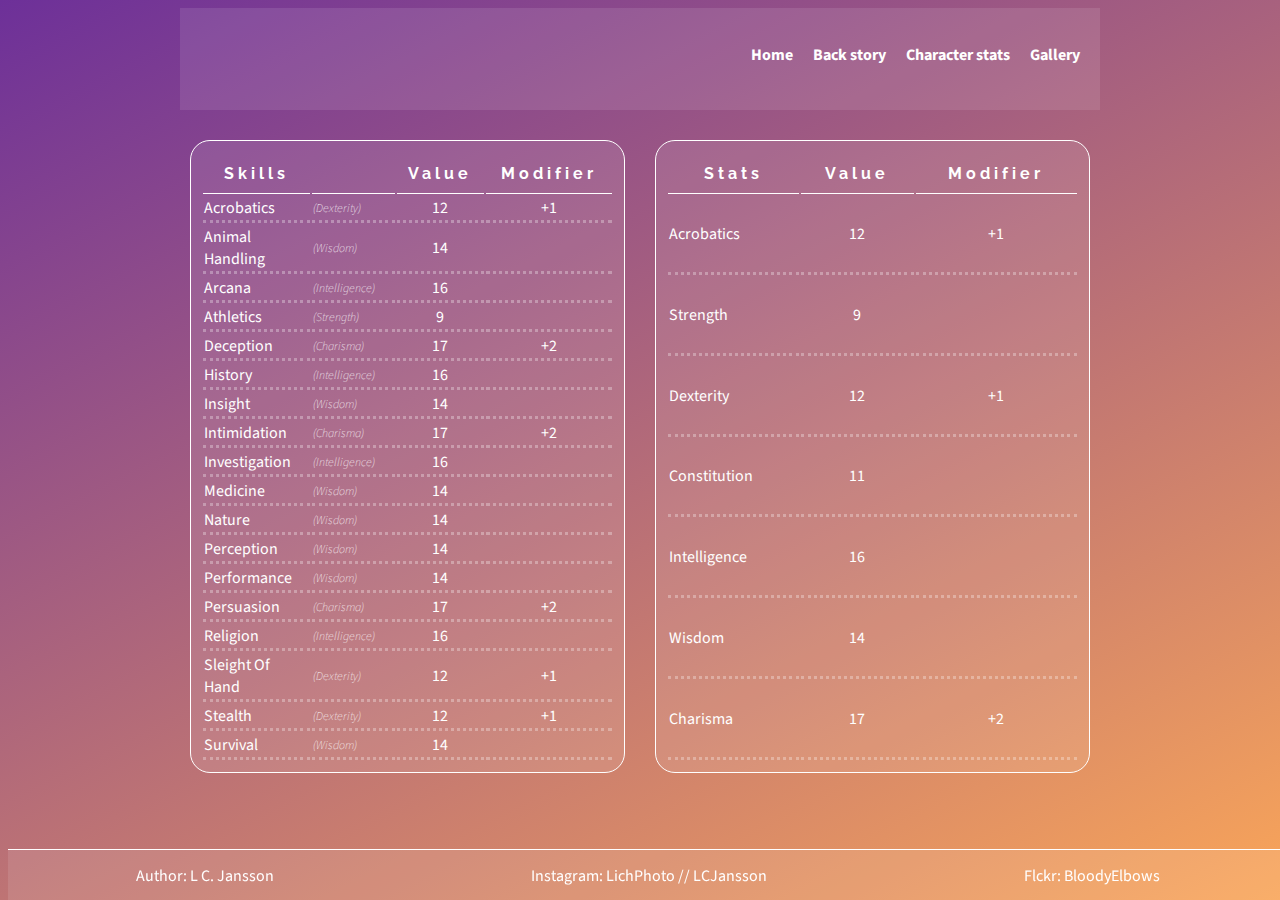
==== character.html @ cd3777ac "changes where made" ====
<!doctype html>
<html lang="en">
<head>
  <meta charset="UTF-8">
  <meta name="viewport"
        content="width=device-width, user-scalable=no, initial-scale=1.0, maximum-scale=1.0, minimum-scale=1.0">
  <meta http-equiv="X-UA-Compatible" content="ie=edge">
  <title>Lavender Dusk</title>

  <link rel="stylesheet" href="css/style.css">

</head>
<body>


<div class="navigation">

  <nav>
    <ul>
      <li ><a href="index.html">Home</a></li>
      <li><a href="story.html">Back story</a></li>
      <li><a href="character.html">Character stats</a></li>
      <li><a href="gallery.html">Gallery</a></li>
    </ul>
  </nav>
</div>

<section>
<table>
  <tr>
    <th>Skills</th>
    <th class="emphasisStat"></th>
    <th>Value</th>
    <th>Modifier</th>

  </tr>
  <tr>
    <td>Acrobatics</td>
    <td class="emphasisStat">(Dexterity)</td>
    <td class="centerValue">12</td>
    <td class="centerValue">+1</td>
  </tr>

   <tr>
    <td>Animal Handling</td>
    <td class="emphasisStat">(Wisdom)</td>
    <td class="centerValue">14</td>
    <td class="centerValue"></td>
  </tr>

   <tr>
    <td>Arcana</td>
    <td class="emphasisStat">(Intelligence)</td>
    <td class="centerValue">16</td>
    <td class="centerValue"></td>
  </tr>

   <tr>
    <td>Athletics</td>
    <td class="emphasisStat">(Strength)</td>
    <td class="centerValue">9</td>
    <td class="centerValue"></td>
  </tr>

   <tr>
    <td>Deception</td>
    <td class="emphasisStat">(Charisma)</td>
    <td class="centerValue">17</td>
    <td class="centerValue">+2</td>
  </tr>

   <tr>
    <td>History</td>
    <td class="emphasisStat">(Intelligence)</td>
    <td class="centerValue">16</td>
    <td class="centerValue"></td>
  </tr>

  <tr>
    <td>Insight</td>
    <td class="emphasisStat">(Wisdom)</td>
    <td class="centerValue">14</td>
    <td class="centerValue"></td>
  </tr>

   <tr>
    <td>Intimidation</td>
    <td class="emphasisStat">(Charisma)</td>
    <td class="centerValue">17</td>
    <td class="centerValue">+2</td>
  </tr>

   <tr>
    <td>Investigation</td>
    <td class="emphasisStat">(Intelligence)</td>
    <td class="centerValue">16</td>
    <td class="centerValue"></td>
  </tr>

   <tr>
    <td>Medicine</td>
    <td class="emphasisStat">(Wisdom)</td>
    <td class="centerValue">14</td>
    <td class="centerValue"></td>
  </tr>

   <tr>
    <td>Nature</td>
    <td class="emphasisStat">(Wisdom)</td>
    <td class="centerValue">14</td>
    <td class="centerValue"></td>
  </tr>

   <tr>
    <td>Perception</td>
    <td class="emphasisStat">(Wisdom)</td>
    <td class="centerValue">14</td>
    <td class="centerValue"></td>
  </tr>

   <tr>
    <td>Performance</td>
    <td class="emphasisStat">(Wisdom)</td>
    <td class="centerValue">14</td>
    <td class="centerValue"></td>
  </tr>

   <tr>
    <td>Persuasion</td>
    <td class="emphasisStat">(Charisma)</td>
    <td class="centerValue">17</td>
    <td class="centerValue">+2</td>
  </tr>

   <tr>
    <td>Religion</td>
    <td class="emphasisStat">(Intelligence)</td>
    <td class="centerValue">16</td>
    <td class="centerValue"></td>
  </tr>

   <tr>
    <td>Sleight Of Hand</td>
    <td class="emphasisStat">(Dexterity)</td>
    <td class="centerValue">12</td>
    <td class="centerValue">+1</td>
  </tr>

   <tr>
    <td>Stealth</td>
    <td class="emphasisStat">(Dexterity)</td>
    <td class="centerValue">12</td>
    <td class="centerValue">+1</td>
  </tr>

   <tr>
    <td>Survival</td>
    <td class="emphasisStat">(Wisdom)</td>
    <td class="centerValue">14</td>
    <td class="centerValue"></td>
  </tr>


</table>

<table >
<tr>
  <th>Stats</th>
  <th>Value</th>
  <th>Modifier</th>
</tr>

  <tr>
    <td>Acrobatics</td>
    <td  class="centerValue">12</td>
    <td class="centerValue">+1</td>
  </tr>

  <tr>
    <td>Strength</td>
    <td class="centerValue">9</td>
    <td class="centerValue"></td>
  </tr>

  <tr>
    <td>Dexterity</td>
    <td class="centerValue">12</td>
    <td class="centerValue">+1</td>
  </tr>

  <tr>
    <td>Constitution</td>
    <td class="centerValue">11</td>
    <td class="centerValue"></td>
  </tr>

  <tr>
    <td>Intelligence</td>
    <td class="centerValue">16</td>
    <td class="centerValue"></td>
  </tr>

  <tr>
    <td>Wisdom</td>
    <td class="centerValue">14</td>
    <td class="centerValue"></td>
  </tr>

  <tr>
    <td>Charisma</td>
    <td class="centerValue">17</td>
    <td class="centerValue">+2</td>
  </tr>


</table>
</section>


<footer>
  <div class="footerInfo">
    <p class="pFooter">Author: L C. Jansson</p>
    <p class="pFooter">Instagram: LichPhoto // LCJansson</p>
    <p class="pFooter">Flckr: BloodyElbows</p>
  </div>
</footer>


</body>
</html>
---- css/style.css ----
@import url('https://fonts.googleapis.com/css2?family=Alumni+Sans+Pinstripe&family=Raleway&family=Source+Sans+Pro&display=swap');

html{
  height: 100%;
}
body{
  background: linear-gradient(153deg, rgba(109,48,153,1), rgba(249,165,89,1));
  color: white;
  font-family: 'Source Sans Pro', sans-serif;

}

ul{
  text-decoration: none;
  list-style: none;
  display: flex;
  justify-content: flex-end;


}
li{
  padding: 10px;
  height: 30px;
  color: white;
  font-weight: bold;
  text-align: center;

}

a{
  color: white;
  text-decoration: none;

}

a:hover{
  text-decoration: underline;
  font-weight: bold;
  color: rgba(249,165,89,1);
}

.navigation{
  padding: 10px;
  background: rgba(999,999,999,0.1);
  max-width: 900px;
  margin: auto;

}

table{
  border: 1px solid;
  padding: 10px;
  background: rgba(999,999,999,0.1);
  border-radius: 20px;
}
.emphasisStat{
  background-color: transparent;
  font-style: italic;
  font-size: 12px;
  font-weight: lighter;
}

th{
  margin: auto;
  width: 60px;
  height: 30px;
  font-family: 'Raleway', sans-serif;
  letter-spacing: 4px;
  padding: 5px;
  border-bottom: 1px solid;

}
td{
  border-bottom: dotted;
  border-bottom-color:rgba(999,999,999,0.3);
}

.centerValue{
  text-align: center;
}

footer{
  background: rgba(999,999,999,0.1);
  margin: auto;
  border-top: 1px solid;
  position: fixed;
  bottom: 0;
  width: 100%;
  height: 50px;   /* Height of the footer */

}
.footerInfo{
  display: flex;
  justify-content: center;
  flex-direction: row;

}
.pFooter{
  margin: auto;
  padding-top: 15px;
  font-size: 1em;
  text-align: center;
}
section {
  max-width: 900px;
  margin: auto;


  display: grid;
  grid-template-columns: repeat(2, 1fr);
  grid-gap: 30px;
  padding: 30px;

}
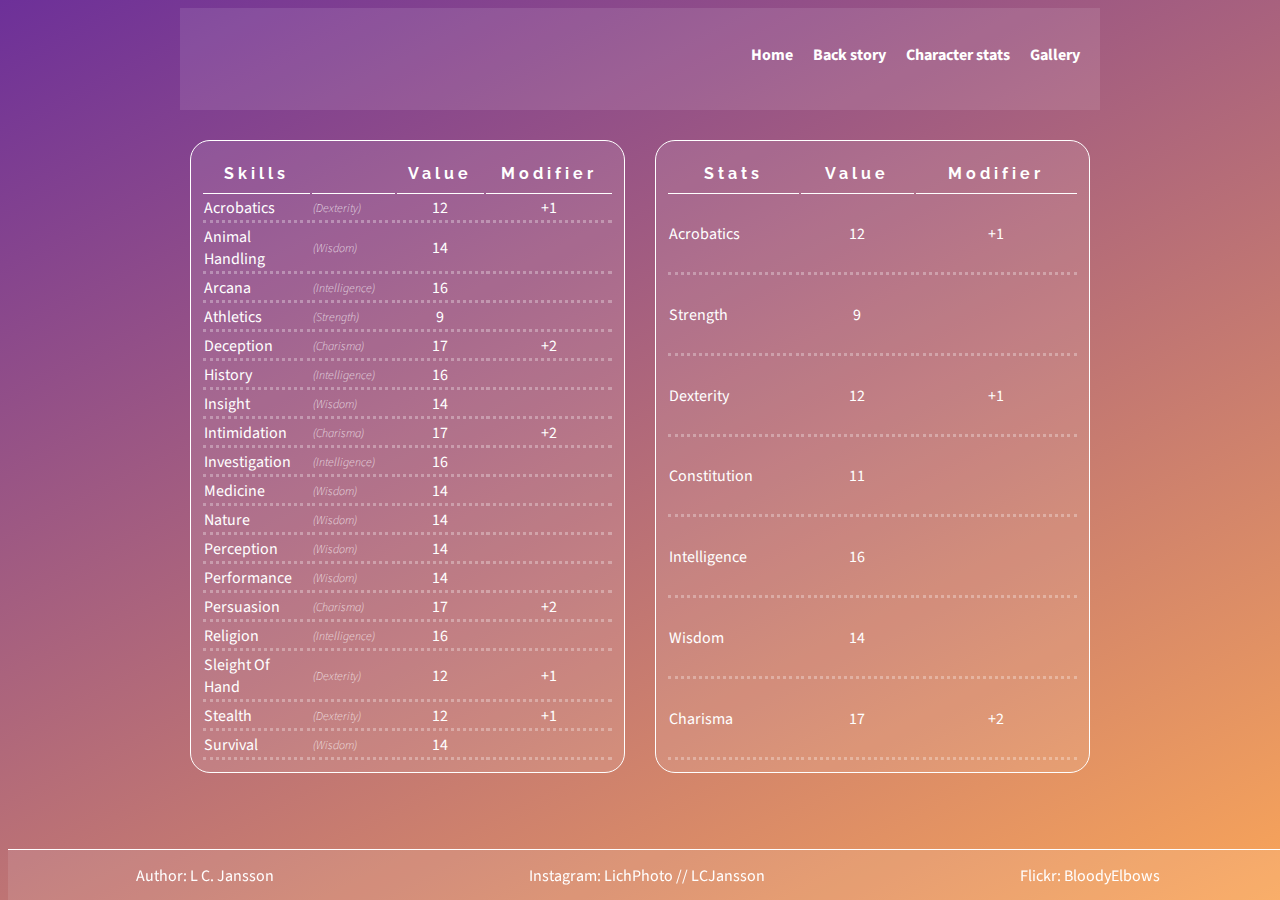
==== commit 2195ec8b: "changed footer spelling misstake" ====
--- a/character.html
+++ b/character.html
@@ -221,7 +221,7 @@
   <div class="footerInfo">
     <p class="pFooter">Author: L C. Jansson</p>
     <p class="pFooter">Instagram: LichPhoto // LCJansson</p>
-    <p class="pFooter">Flckr: BloodyElbows</p>
+    <p class="pFooter">Flickr: BloodyElbows</p>
   </div>
 </footer>
 
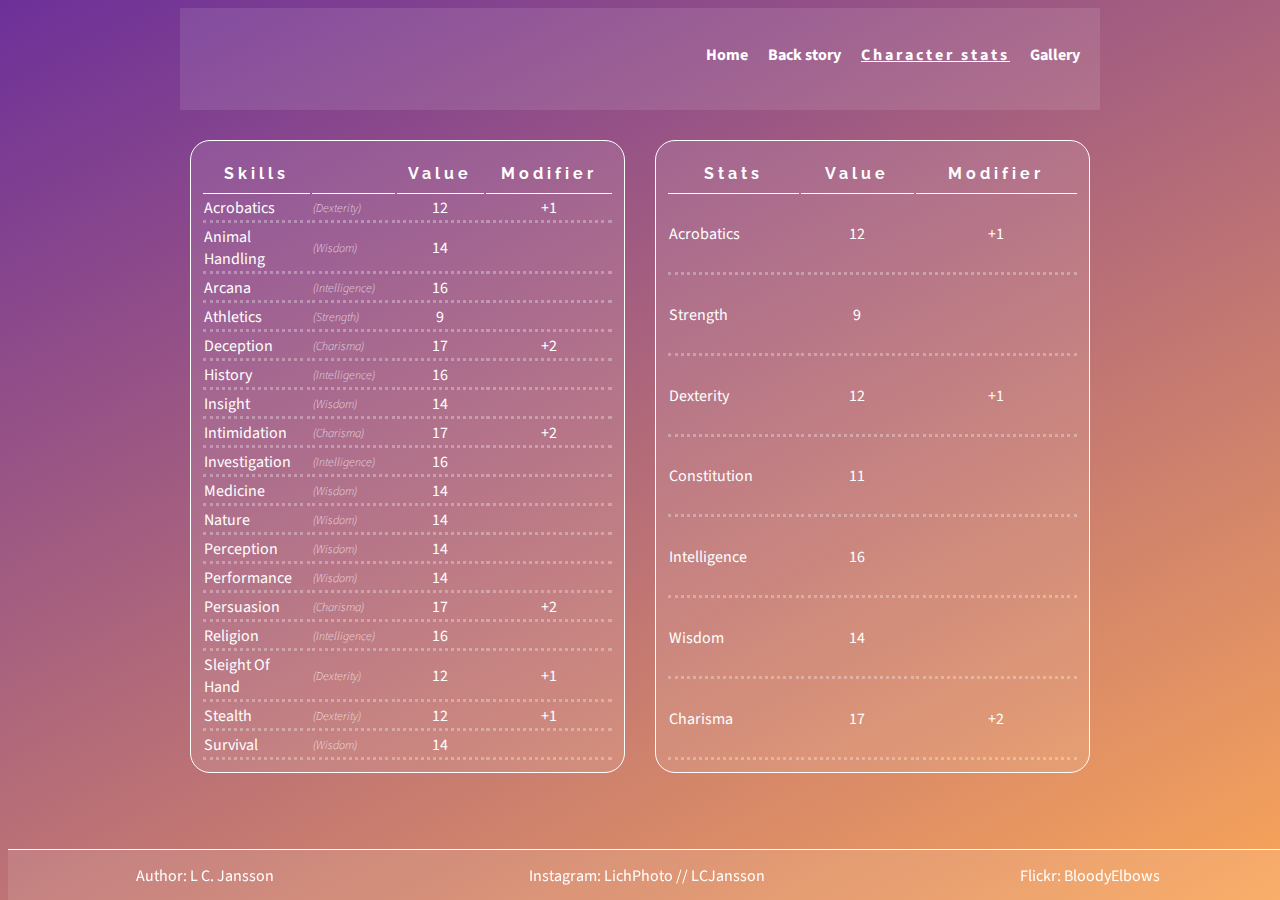
==== commit ffa07136: "added active class in nav" ====
--- a/character.html
+++ b/character.html
@@ -19,7 +19,7 @@
     <ul>
       <li ><a href="index.html">Home</a></li>
       <li><a href="story.html">Back story</a></li>
-      <li><a href="character.html">Character stats</a></li>
+      <li><a class="active" href="character.html">Character stats</a></li>
       <li><a href="gallery.html">Gallery</a></li>
     </ul>
   </nav>
@@ -215,6 +215,7 @@
 
 </table>
 </section>
+
 
 
 <footer>
--- a/css/style.css
+++ b/css/style.css
@@ -30,6 +30,11 @@
 a{
   color: white;
   text-decoration: none;
+
+}
+.active{
+  text-decoration: underline;
+  letter-spacing: 3px;
 
 }
 
@@ -113,3 +118,4 @@
 
 }
 
+
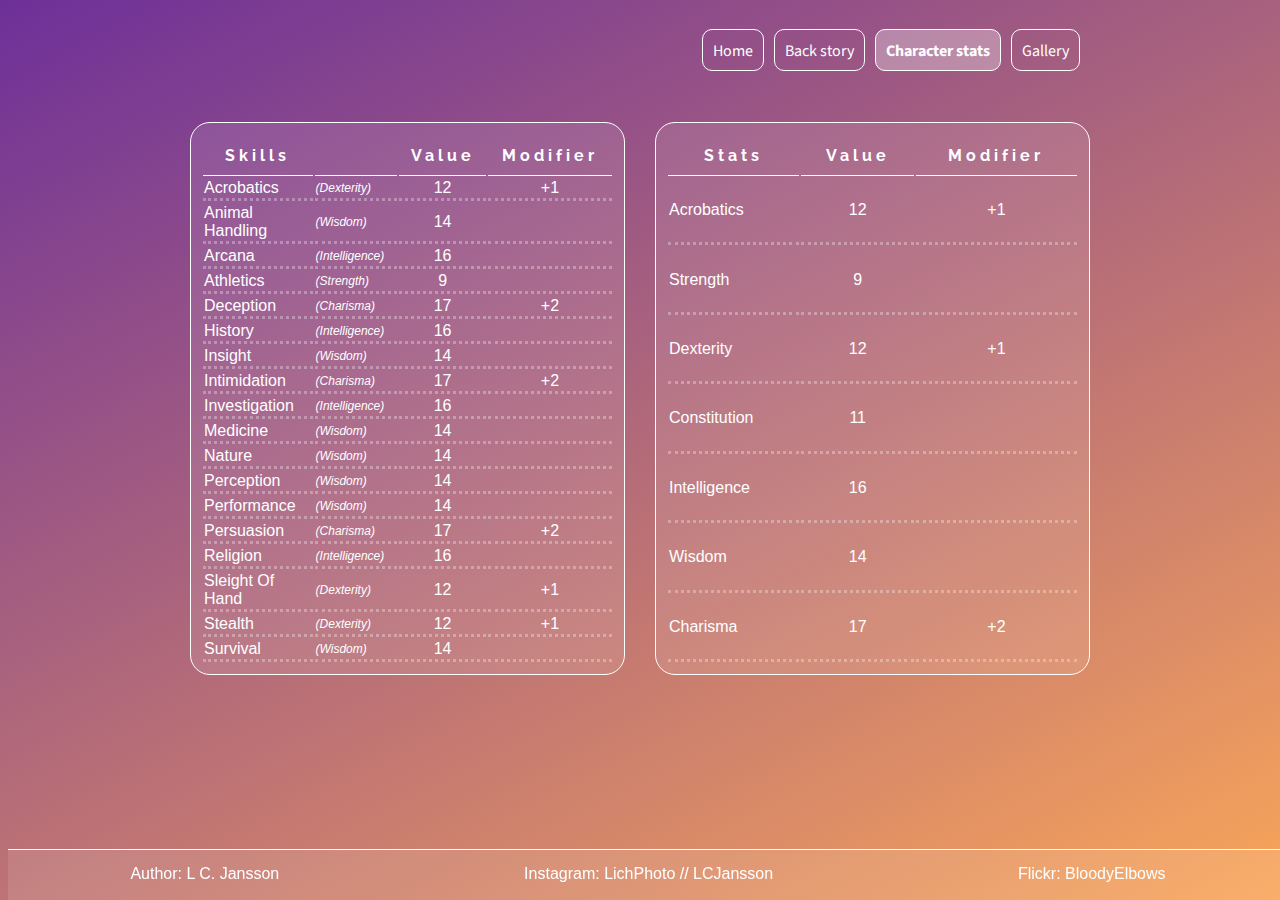
==== commit 25790612: "fixed hover" ====
--- a/character.html
+++ b/character.html
@@ -19,7 +19,7 @@
     <ul>
       <li ><a href="index.html">Home</a></li>
       <li><a href="story.html">Back story</a></li>
-      <li><a class="active" href="character.html">Character stats</a></li>
+      <li class="active"><a  href="character.html">Character stats</a></li>
       <li><a href="gallery.html">Gallery</a></li>
     </ul>
   </nav>
--- a/css/style.css
+++ b/css/style.css
@@ -4,9 +4,9 @@
   height: 100%;
 }
 body{
-  background: linear-gradient(153deg, rgba(109,48,153,1), rgba(249,165,89,1));
   color: white;
-  font-family: 'Source Sans Pro', sans-serif;
+  font-family: 'relway', sans-serif;
+  background: linear-gradient(153deg, rgba(109, 48, 153, 1), rgba(249, 165, 89, 1)) fixed;
 
 }
 
@@ -20,10 +20,12 @@
 }
 li{
   padding: 10px;
-  height: 30px;
+  height: 20px;
   color: white;
-  font-weight: bold;
   text-align: center;
+  border: 1px solid;
+  border-radius:  10px;
+  margin-right: 10px;
 
 }
 
@@ -33,22 +35,23 @@
 
 }
 .active{
-  text-decoration: underline;
-  letter-spacing: 3px;
+  font-weight: bold;
+  background: rgba(999,999,999,0.3)
 
 }
 
-a:hover{
-  text-decoration: underline;
+li:hover{
   font-weight: bold;
-  color: rgba(249,165,89,1);
+  background: rgba(999,999,999,0.3)
+
 }
 
 .navigation{
-  padding: 10px;
-  background: rgba(999,999,999,0.1);
+  padding: 5px;
+  /*background: rgba(999,999,999,0.1);*/
   max-width: 900px;
   margin: auto;
+  font-family: 'Source Sans Pro', sans-serif;
 
 }
 
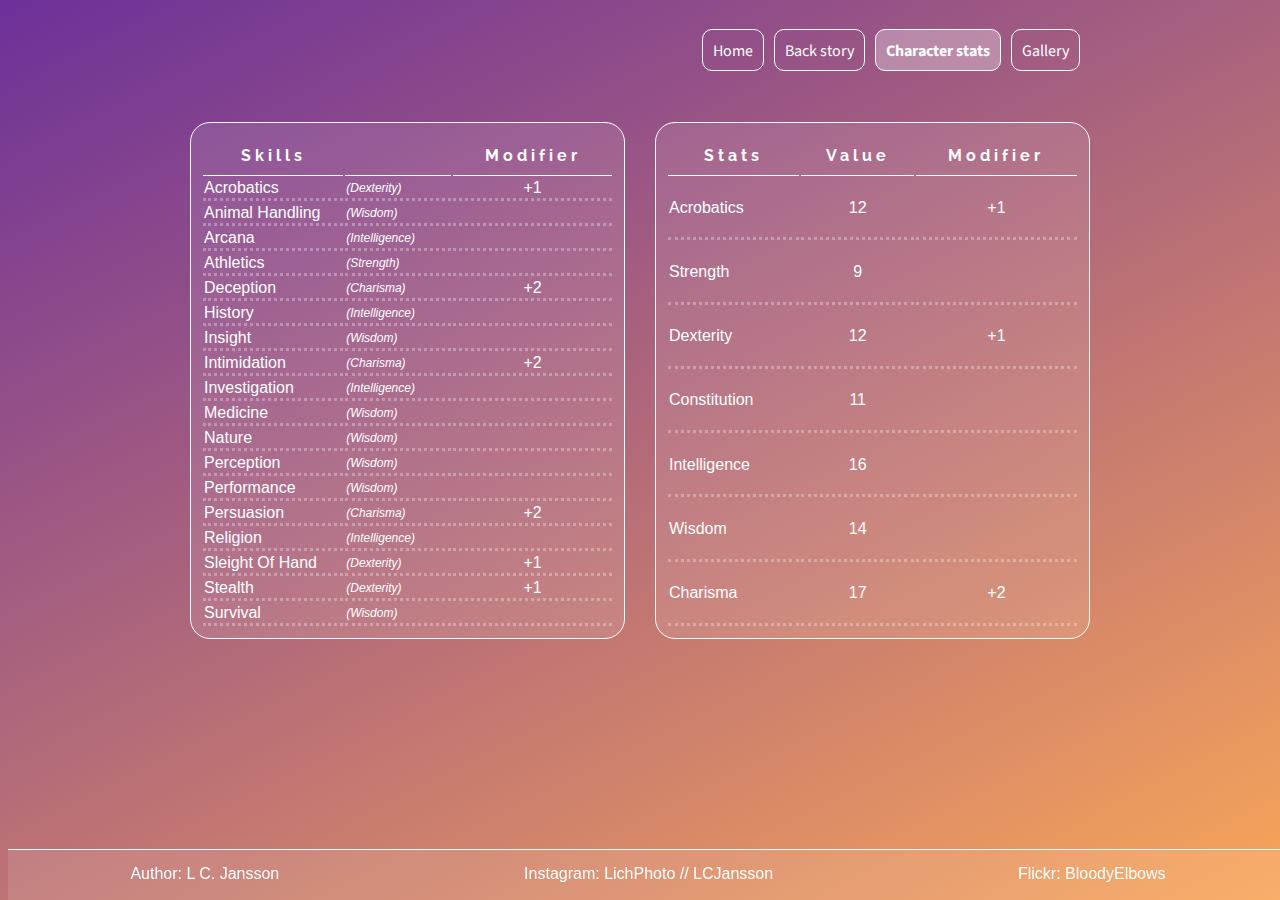
==== commit 8d9314fd: "fixed wrong table" ====
--- a/character.html
+++ b/character.html
@@ -30,133 +30,114 @@
   <tr>
     <th>Skills</th>
     <th class="emphasisStat"></th>
-    <th>Value</th>
     <th>Modifier</th>
 
   </tr>
   <tr>
     <td>Acrobatics</td>
     <td class="emphasisStat">(Dexterity)</td>
-    <td class="centerValue">12</td>
     <td class="centerValue">+1</td>
   </tr>
 
    <tr>
     <td>Animal Handling</td>
     <td class="emphasisStat">(Wisdom)</td>
-    <td class="centerValue">14</td>
     <td class="centerValue"></td>
   </tr>
 
    <tr>
     <td>Arcana</td>
     <td class="emphasisStat">(Intelligence)</td>
-    <td class="centerValue">16</td>
     <td class="centerValue"></td>
   </tr>
 
    <tr>
     <td>Athletics</td>
     <td class="emphasisStat">(Strength)</td>
-    <td class="centerValue">9</td>
     <td class="centerValue"></td>
   </tr>
 
    <tr>
     <td>Deception</td>
     <td class="emphasisStat">(Charisma)</td>
-    <td class="centerValue">17</td>
     <td class="centerValue">+2</td>
   </tr>
 
    <tr>
     <td>History</td>
     <td class="emphasisStat">(Intelligence)</td>
-    <td class="centerValue">16</td>
     <td class="centerValue"></td>
   </tr>
 
   <tr>
     <td>Insight</td>
     <td class="emphasisStat">(Wisdom)</td>
-    <td class="centerValue">14</td>
     <td class="centerValue"></td>
   </tr>
 
    <tr>
     <td>Intimidation</td>
     <td class="emphasisStat">(Charisma)</td>
-    <td class="centerValue">17</td>
     <td class="centerValue">+2</td>
   </tr>
 
    <tr>
     <td>Investigation</td>
     <td class="emphasisStat">(Intelligence)</td>
-    <td class="centerValue">16</td>
     <td class="centerValue"></td>
   </tr>
 
    <tr>
     <td>Medicine</td>
     <td class="emphasisStat">(Wisdom)</td>
-    <td class="centerValue">14</td>
     <td class="centerValue"></td>
   </tr>
 
    <tr>
     <td>Nature</td>
     <td class="emphasisStat">(Wisdom)</td>
-    <td class="centerValue">14</td>
     <td class="centerValue"></td>
   </tr>
 
    <tr>
     <td>Perception</td>
     <td class="emphasisStat">(Wisdom)</td>
-    <td class="centerValue">14</td>
     <td class="centerValue"></td>
   </tr>
 
    <tr>
     <td>Performance</td>
     <td class="emphasisStat">(Wisdom)</td>
-    <td class="centerValue">14</td>
     <td class="centerValue"></td>
   </tr>
 
    <tr>
     <td>Persuasion</td>
     <td class="emphasisStat">(Charisma)</td>
-    <td class="centerValue">17</td>
     <td class="centerValue">+2</td>
   </tr>
 
    <tr>
     <td>Religion</td>
     <td class="emphasisStat">(Intelligence)</td>
-    <td class="centerValue">16</td>
     <td class="centerValue"></td>
   </tr>
 
    <tr>
     <td>Sleight Of Hand</td>
     <td class="emphasisStat">(Dexterity)</td>
-    <td class="centerValue">12</td>
     <td class="centerValue">+1</td>
   </tr>
 
    <tr>
     <td>Stealth</td>
     <td class="emphasisStat">(Dexterity)</td>
-    <td class="centerValue">12</td>
     <td class="centerValue">+1</td>
   </tr>
 
    <tr>
     <td>Survival</td>
     <td class="emphasisStat">(Wisdom)</td>
-    <td class="centerValue">14</td>
     <td class="centerValue"></td>
   </tr>
 
--- a/css/style.css
+++ b/css/style.css
@@ -118,7 +118,18 @@
   grid-template-columns: repeat(2, 1fr);
   grid-gap: 30px;
   padding: 30px;
+}
+.container{
+  margin: auto;
+  max-width: 900px;
+}
+.gallery{
+  max-width: 900px;
+  display: inline-flex;
+  justify-content: center;
+  padding: 10px;
+  flex-wrap: wrap;
+  margin: auto;
+  gap: 12px;
 
 }
-
-
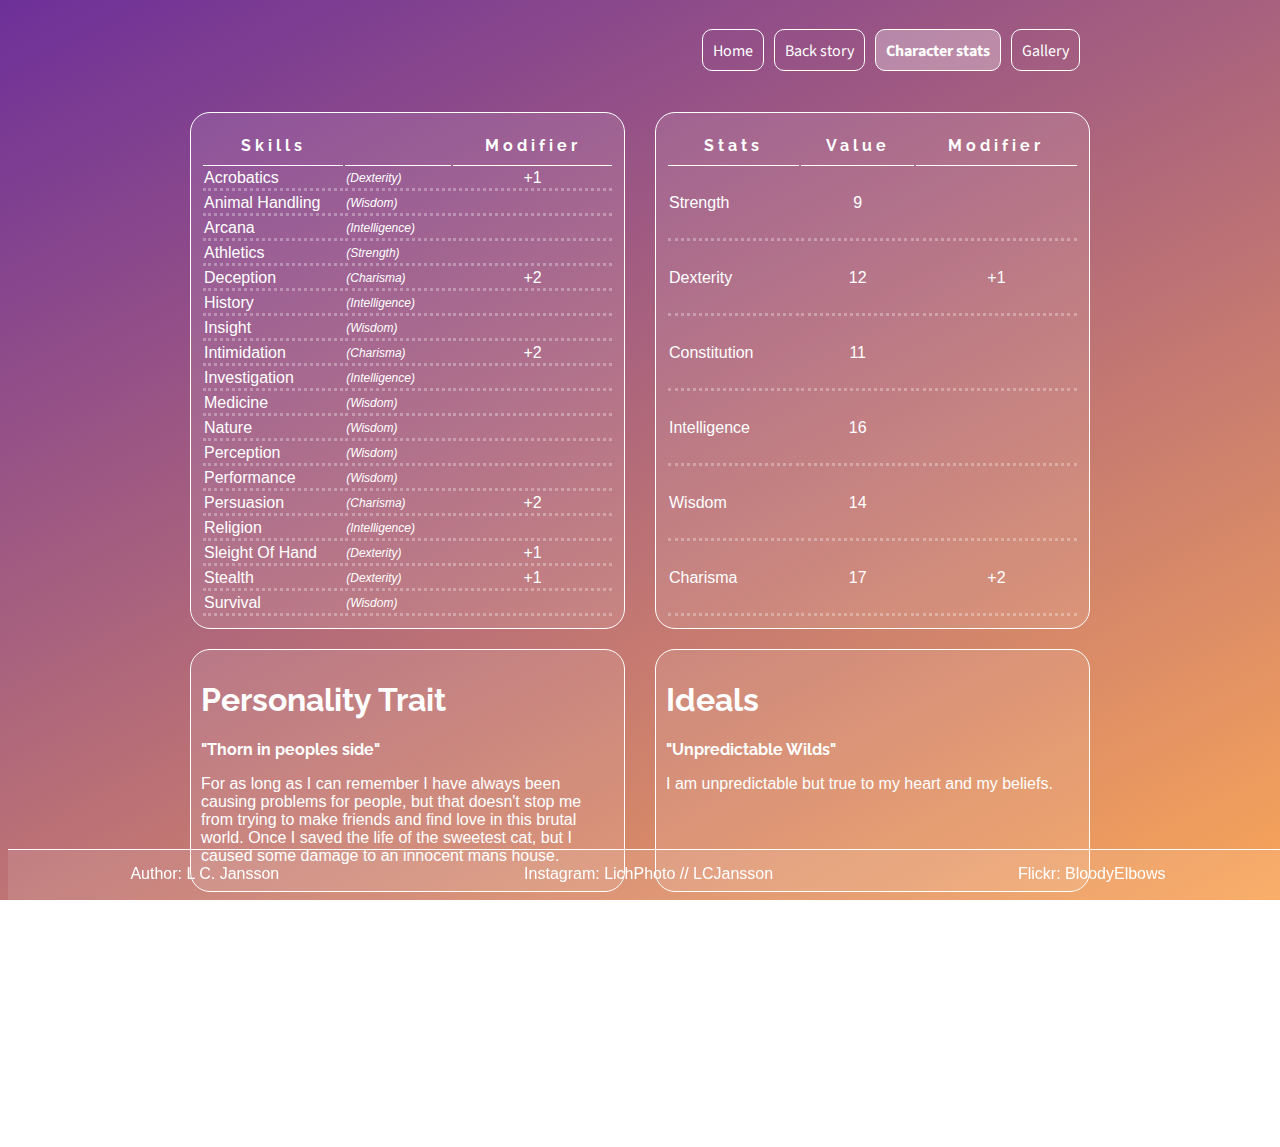
==== commit 79caa534: "more changes to character stats" ====
--- a/character.html
+++ b/character.html
@@ -152,12 +152,6 @@
 </tr>
 
   <tr>
-    <td>Acrobatics</td>
-    <td  class="centerValue">12</td>
-    <td class="centerValue">+1</td>
-  </tr>
-
-  <tr>
     <td>Strength</td>
     <td class="centerValue">9</td>
     <td class="centerValue"></td>
@@ -195,6 +189,52 @@
 
 
 </table>
+</section>
+
+<section>
+  <div class="personality">
+  <h1>Personality Trait</h1>
+    <h2>"Thorn in peoples side"</h2>
+    <p>
+      For as long as I can remember I have always been causing problems for people, but that
+      doesn't stop me from trying to make friends and find love in this brutal world.
+      Once I saved the life of the sweetest cat,
+      but I caused some damage to an innocent mans house.
+
+    </p>
+
+  </div>
+
+  <div class="personality">
+  <h1>Ideals</h1>
+    <h2>
+      "Unpredictable Wilds"
+    </h2>
+    <p>
+      I am unpredictable but true to my heart and my beliefs.
+    </p>
+  </div>
+
+
+  <div class="personality">
+  <h1>Bonds</h1>
+    <h2> "The meadow is my home"</h2>
+    <p>This is my place of comfort of true happiness and I cannot go too long without going back. I will get moody and grumpy if I haven't been
+    here in a long time. I often miss it.</p>
+
+  </div>
+
+
+  <div class="personality">
+  <h1>Flaws</h1>
+  <h2>
+    "I get mad when I see nature abused"
+  </h2>
+  <p>I go livid and lost my temper easily if I see nature get harmed, I will try to teach them a lesson they won't forget.
+    I am not scared of getting bumps and bruises </p>
+  </div>
+
+
 </section>
 
 
--- a/css/style.css
+++ b/css/style.css
@@ -117,7 +117,7 @@
   display: grid;
   grid-template-columns: repeat(2, 1fr);
   grid-gap: 30px;
-  padding: 30px;
+  padding-top: 20px;
 }
 .container{
   margin: auto;
@@ -133,3 +133,17 @@
   gap: 12px;
 
 }
+.personality{
+  border: 1px solid;
+  padding: 10px;
+  background: rgba(999,999,999,0.1);
+  border-radius: 20px;
+}
+h2{
+  font-size: 1em;
+  font-weight: bold;
+  font-family: 'Raleway', sans-serif;
+}
+h1{
+  font-family: 'Raleway', sans-serif;
+}
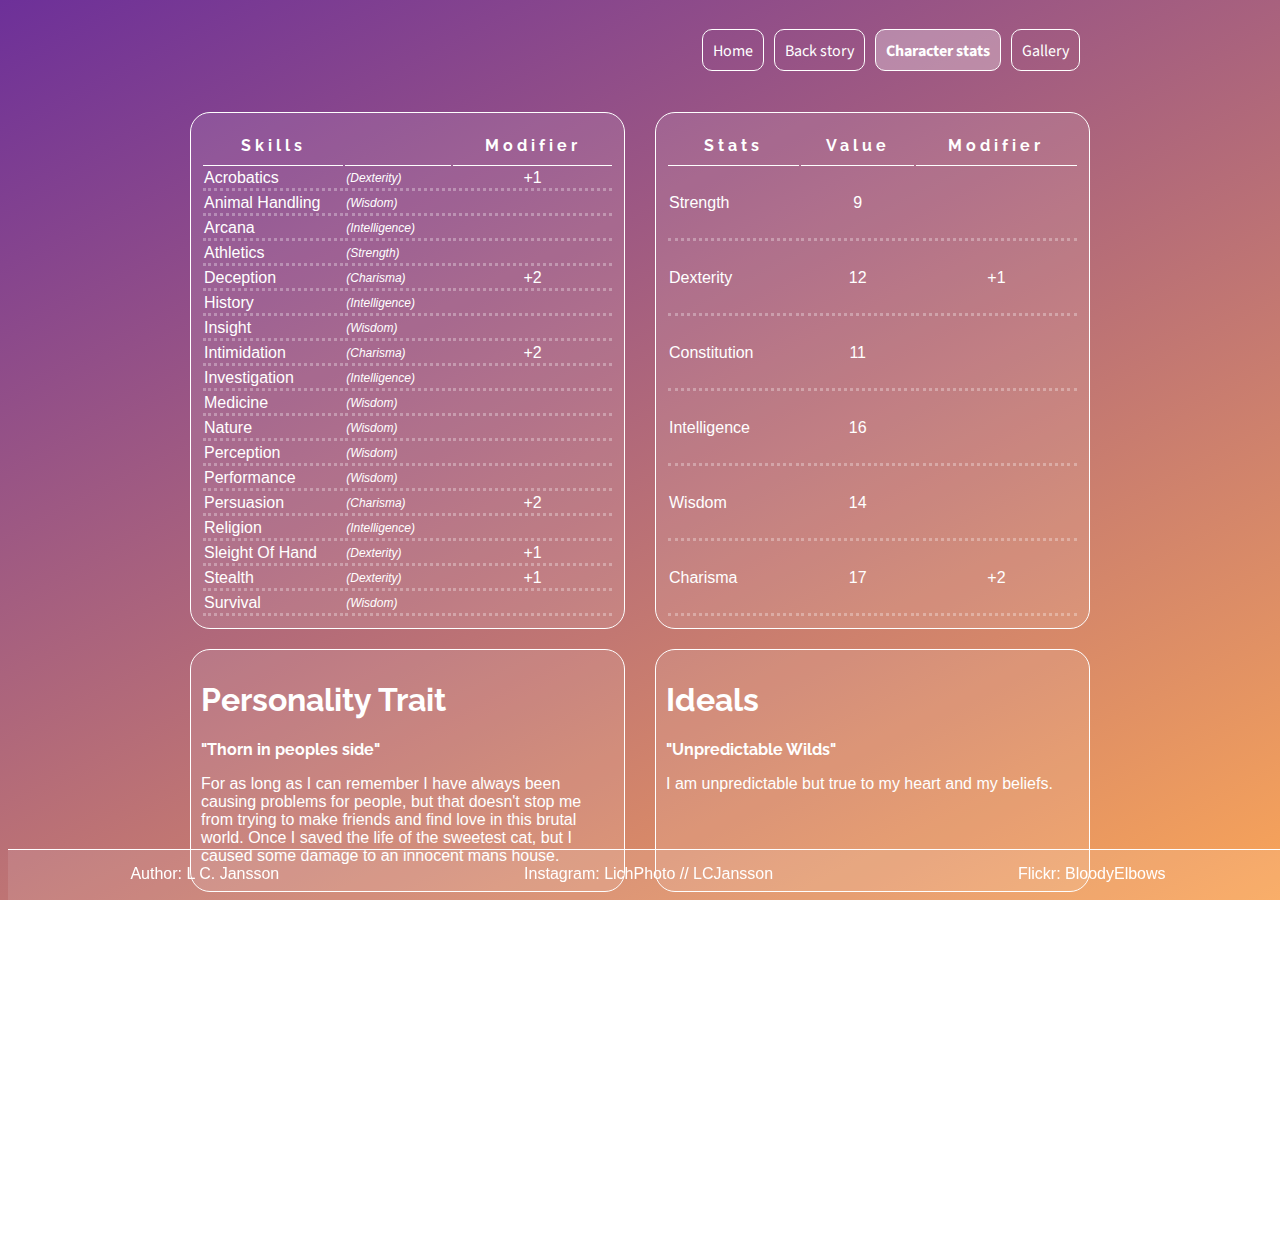
==== commit 2699af94: "varför funkar inte terminalen ffs" ====
--- a/character.html
+++ b/character.html
@@ -238,7 +238,7 @@
 </section>
 
 
-
+<div class="spaceHolder"></div>
 <footer>
   <div class="footerInfo">
     <p class="pFooter">Author: L C. Jansson</p>
--- a/css/style.css
+++ b/css/style.css
@@ -32,7 +32,6 @@
 a{
   color: white;
   text-decoration: none;
-
 }
 .active{
   font-weight: bold;
@@ -147,3 +146,7 @@
 h1{
   font-family: 'Raleway', sans-serif;
 }
+
+.spaceHolder{
+  height: 100px;
+}
